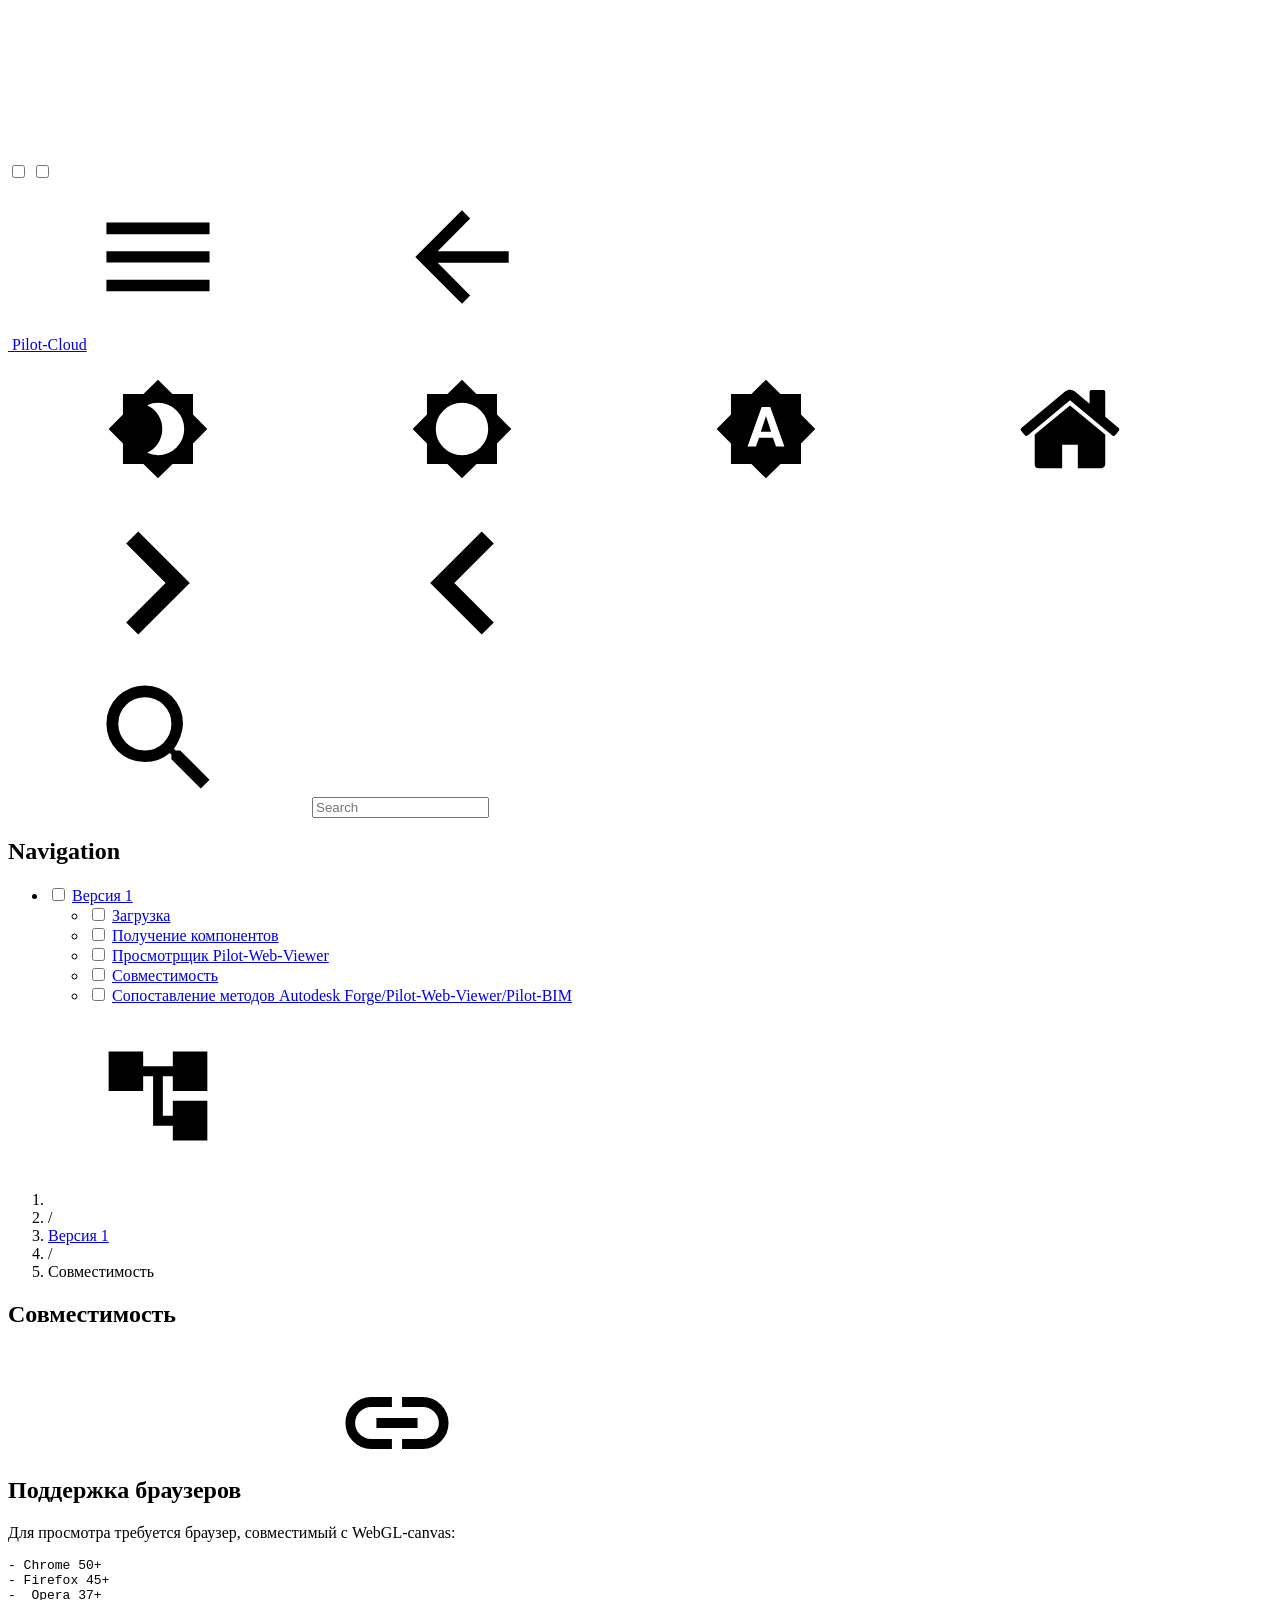
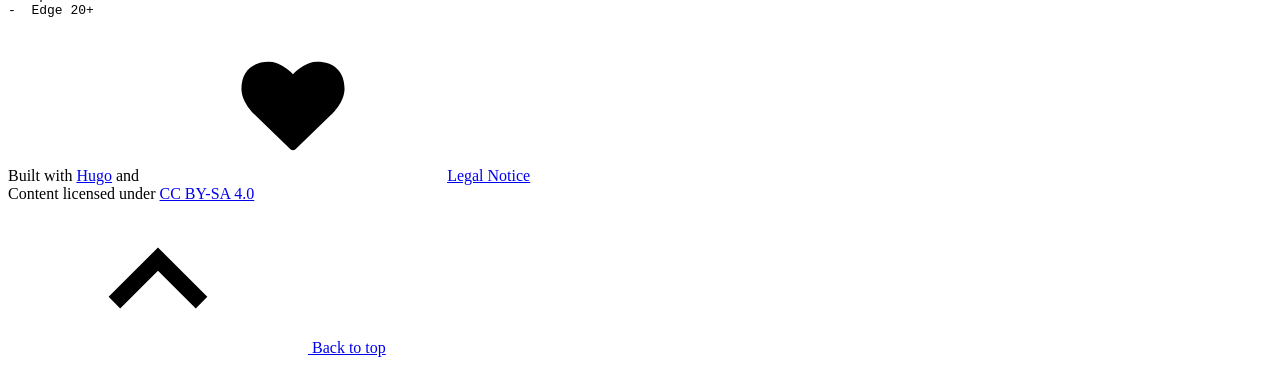
==== public/documentation/sovmestimost/index.html @ 272d7a5b "test" ====
<!DOCTYPE html>
<html
  lang="en"
  class="color-toggle-hidden"
  
>
  <head>
    <meta charset="UTF-8" />
<meta name="referrer" content="no-referrer" />
<meta name="viewport" content="width=device-width, initial-scale=1.0" />
<meta name="color-scheme" content="light dark" />
<meta name="generator" content="Hugo 0.101.0" />


  <meta name="description" content=" Поддержка браузеров Для просмотра требуется браузер, совместимый с WebGL-canvas:
- Chrome 50&#43;- Firefox 45&#43;- Opera 37&#43;- Edge 20&#43;" />

    <title>Совместимость | Pilot-Cloud</title>

    <link rel="icon" type="image/svg+xml" href="/favicon/favicon.svg" />
<link
  rel="icon"
  type="image/png"
  sizes="32x32"
  href="/favicon/favicon-32x32.png"
/>
<link
  rel="icon"
  type="image/png"
  sizes="16x16"
  href="/favicon/favicon-16x16.png"
/>

    

    
  <meta
    property="og:title"
    content="Совместимость"
  />
  <meta property="og:site_name" content="Pilot-Cloud" />
  <meta property="og:description" content=" Поддержка браузеров Для просмотра требуется браузер, совместимый с WebGL-canvas:
- Chrome 50&#43;- Firefox 45&#43;- Opera 37&#43;- Edge 20&#43;" />
<meta property="og:type" content="article" />
<meta property="og:url" content="https://pilotcloud.ascon.net/documentation/sovmestimost/" />

<meta property="article:section" content="Documentation" />
    <meta
      property="article:published_time"
      content="2022-08-04T12:44:03+03:00"
    />
    <meta
      property="article:modified_time"
      content="2022-08-04T12:44:03+03:00"
    />


  <meta name="twitter:card" content="summary" />
<meta name="twitter:title" content="Совместимость" />
  <meta name="twitter:description" content=" Поддержка браузеров Для просмотра требуется браузер, совместимый с WebGL-canvas:
- Chrome 50&#43;- Firefox 45&#43;- Opera 37&#43;- Edge 20&#43;" />


  <script type="application/ld+json">
  {
      "@context": "http://schema.org",
      "@type": "TechArticle",
      "articleSection": "Documentation",
      "name": "Совместимость",
      "url" : "https://pilotcloud.ascon.net/documentation/sovmestimost/",
      "headline": "Совместимость",
      "description": " Поддержка браузеров Для просмотра требуется браузер, совместимый с WebGL-canvas:\n- Chrome 50\u002b\r- Firefox 45\u002b\r- Opera 37\u002b\r- Edge 20\u002b",
      "wordCount" : "21",
      "license": "CC BY-SA 4.0",
      "inLanguage": "en",
      "isFamilyFriendly": "true",
      "mainEntityOfPage": {
          "@type": "WebPage",
          "@id": "https://pilotcloud.ascon.net/documentation/sovmestimost/"
      },
      "copyrightHolder" : "Pilot-Cloud",
      "copyrightYear" : "2022",
      "dateCreated": "2022-08-04T12:44:03.00Z",
      "datePublished": "2022-08-04T12:44:03.00Z",
      "dateModified": "2022-08-04T12:44:03.00Z",
      "publisher":{
          "@type":"Organization",
          "name": "Pilot-Cloud",
          "url": "https://pilotcloud.ascon.net",
          "logo": {
              "@type": "ImageObject",
              "url": "https://pilotcloud.ascon.net/brand.svg",
              "width":"32",
              "height":"32"
          }
      }
  }
  </script>


    <script src="/js/main-902b82d5.bundle.min.js"></script>

<link
  rel="preload"
  as="font"
  href="/fonts/Metropolis.woff2"
  type="font/woff2"
  crossorigin="anonymous"
/>
<link
  rel="preload"
  as="font"
  href="/fonts/LiberationSans.woff2"
  type="font/woff2"
  crossorigin="anonymous"
/>

<link
  rel="preload"
  href="/main-96593c38.min.css"
  as="style"
/>
<link
  rel="stylesheet"
  href="/main-96593c38.min.css"
  media="all"
/>

<link
  rel="preload"
  href="/mobile-c0e18b0e.min.css"
  as="style"
/>
<link
  rel="stylesheet"
  href="/mobile-c0e18b0e.min.css"
  media="screen and (max-width: 45rem)"
/>

<link
  rel="preload"
  href="/print-19966b38.min.css"
  as="style"
/>
<link
  rel="stylesheet"
  href="/print-19966b38.min.css"
  media="print"
/>

<link
  rel="preload"
  href="/custom.css"
  as="style"
/>
<link
  rel="stylesheet"
  href="/custom.css"
  media="all"
/>
  <link href="https://pilotcloud.ascon.net/documentation/sovmestimost/" rel="canonical" type="text/html" />

<!-- Made with Geekdoc theme https://github.com/thegeeklab/hugo-geekdoc -->

    

  </head>

  <body itemscope itemtype="https://schema.org/WebPage">
    
  <!-- geekdoc include: sprites/geekdoc.svg -->
  <svg class="svg-sprite" xmlns="http://www.w3.org/2000/svg" xmlns:xlink="http://www.w3.org/1999/xlink"><defs><svg viewBox="-7.27 -7.27 38.55 38.55" id="gdoc_arrow_back" xmlns="http://www.w3.org/2000/svg"><path d="M24 10.526v2.947H5.755l8.351 8.421-2.105 2.105-12-12 12-12 2.105 2.105-8.351 8.421H24z"/></svg><svg viewBox="-7.27 -7.27 38.55 38.55" id="gdoc_arrow_left_alt" xmlns="http://www.w3.org/2000/svg"><path d="M5.965 10.526V6.035L0 12l5.965 5.965v-4.491H24v-2.947H5.965z"/></svg><svg viewBox="-7.27 -7.27 38.55 38.55" id="gdoc_arrow_right_alt" xmlns="http://www.w3.org/2000/svg"><path d="M18.035 10.526V6.035L24 12l-5.965 5.965v-4.491H0v-2.947h18.035z"/></svg><svg viewBox="-7.27 -7.27 42.55 42.55" id="gdoc_bitbucket" xmlns="http://www.w3.org/2000/svg"><path d="M15.905 13.355c.189 1.444-1.564 2.578-2.784 1.839-1.375-.602-1.375-2.784-.034-3.403 1.151-.705 2.818.223 2.818 1.564zm1.907-.361c-.309-2.44-3.076-4.056-5.328-3.042-1.426.636-2.389 2.148-2.32 3.747.086 2.097 2.08 3.815 4.176 3.626s3.729-2.234 3.472-4.331zm4.108-9.315c-.756-.997-2.045-1.169-3.179-1.358-3.214-.516-6.513-.533-9.727.034-1.066.172-2.269.361-2.939 1.323 1.1 1.031 2.664 1.186 4.073 1.358 2.544.327 5.156.344 7.699.017 1.426-.172 3.008-.309 4.073-1.375zm.979 17.788c-.481 1.684-.206 3.953-1.994 4.932-3.076 1.701-6.806 1.89-10.191 1.289-1.787-.327-3.884-.894-4.864-2.578-.43-1.65-.705-3.334-.98-5.018l.103-.275.309-.155c5.121 3.386 12.288 3.386 17.427 0 .808.241.206 1.22.189 1.805zM26.01 4.951c-.584 3.764-1.255 7.51-1.908 11.257-.189 1.1-1.255 1.719-2.148 2.183-3.214 1.615-6.96 1.89-10.483 1.512-2.389-.258-4.829-.894-6.771-2.389-.911-.705-.911-1.908-1.083-2.922-.602-3.523-1.289-7.046-1.719-10.604.206-1.547 1.942-2.217 3.231-2.698C6.848.654 8.686.362 10.508.19c3.884-.378 7.854-.241 11.618.859 1.341.395 2.784.945 3.695 2.097.412.533.275 1.203.189 1.805z"/></svg><svg viewBox="-7.27 -7.27 38.55 38.55" id="gdoc_bookmark" xmlns="http://www.w3.org/2000/svg"><path d="M15.268 4.392q.868 0 1.532.638t.664 1.506v17.463l-7.659-3.268-7.608 3.268V6.536q0-.868.664-1.506t1.532-.638h10.876zm4.34 14.144V4.392q0-.868-.638-1.532t-1.506-.664H6.537q0-.868.664-1.532T8.733 0h10.876q.868 0 1.532.664t.664 1.532v17.412z"/></svg><svg viewBox="-7.27 -7.27 42.55 42.55" id="gdoc_brightness_auto" xmlns="http://www.w3.org/2000/svg"><path d="M16.846 18.938h2.382L15.22 7.785h-2.44L8.772 18.938h2.382l.871-2.44h3.95zm7.087-9.062L27.999 14l-4.066 4.124v5.809h-5.809L14 27.999l-4.124-4.066H4.067v-5.809L.001 14l4.066-4.124V4.067h5.809L14 .001l4.124 4.066h5.809v5.809zm-11.385 4.937L14 10.282l1.452 4.531h-2.904z"/></svg><svg viewBox="-7.27 -7.27 42.55 42.55" id="gdoc_brightness_dark" xmlns="http://www.w3.org/2000/svg"><path d="M14 21.435q3.079 0 5.257-2.178T21.435 14t-2.178-5.257T14 6.565q-1.51 0-3.079.697 1.917.871 3.108 2.701T15.22 14t-1.191 4.037-3.108 2.701q1.568.697 3.079.697zm9.933-11.559L27.999 14l-4.066 4.124v5.809h-5.809L14 27.999l-4.124-4.066H4.067v-5.809L.001 14l4.066-4.124V4.067h5.809L14 .001l4.124 4.066h5.809v5.809z"/></svg><svg viewBox="-7.27 -7.27 42.55 42.55" id="gdoc_brightness_light" xmlns="http://www.w3.org/2000/svg"><path d="M14 21.435q3.079 0 5.257-2.178T21.435 14t-2.178-5.257T14 6.565 8.743 8.743 6.565 14t2.178 5.257T14 21.435zm9.933-3.311v5.809h-5.809L14 27.999l-4.124-4.066H4.067v-5.809L.001 14l4.066-4.124V4.067h5.809L14 .001l4.124 4.066h5.809v5.809L27.999 14z"/></svg><svg viewBox="-7.27 -7.27 42.55 42.55" id="gdoc_check" xmlns="http://www.w3.org/2000/svg"><path d="M8.885 20.197L25.759 3.323l2.24 2.24L8.885 24.677 0 15.792l2.24-2.24z"/></svg><svg viewBox="-7.27 -7.27 42.55 42.55" id="gdoc_check_circle_outline" xmlns="http://www.w3.org/2000/svg"><path d="M14 25.239q4.601 0 7.92-3.319T25.239 14 21.92 6.08 14 2.761 6.08 6.08 2.761 14t3.319 7.92T14 25.239zM14 0q5.784 0 9.892 4.108T28 14t-4.108 9.892T14 28t-9.892-4.108T0 14t4.108-9.892T14 0zm6.441 7.822l1.972 1.972-11.239 11.239L4.207 14l1.972-1.972 4.995 4.995z"/></svg><svg viewBox="-7.27 -7.27 42.55 42.55" id="gdoc_cloud_off" xmlns="http://www.w3.org/2000/svg"><path d="M9.023 10.5H7q-1.914 0-3.281 1.395t-1.367 3.309 1.367 3.281T7 19.852h11.375zM3.5 4.976l1.477-1.477L24.5 23.022l-1.477 1.477-2.352-2.297H6.999q-2.898 0-4.949-2.051t-2.051-4.949q0-2.844 1.969-4.867t4.758-2.133zm19.086 5.578q2.242.164 3.828 1.832T28 16.351q0 3.008-2.461 4.758l-1.695-1.695q1.805-.984 1.805-3.063 0-1.422-1.039-2.461t-2.461-1.039h-1.75v-.602q0-2.68-1.859-4.539t-4.539-1.859q-1.531 0-2.953.711l-1.75-1.695Q11.431 3.5 14.001 3.5q2.953 0 5.496 2.078t3.09 4.977z"/></svg><svg viewBox="-7.27 -7.27 42.55 42.55" id="gdoc_code" xmlns="http://www.w3.org/2000/svg"><path d="M9.917 24.5a1.75 1.75 0 10-3.501.001 1.75 1.75 0 003.501-.001zm0-21a1.75 1.75 0 10-3.501.001A1.75 1.75 0 009.917 3.5zm11.666 2.333a1.75 1.75 0 10-3.501.001 1.75 1.75 0 003.501-.001zm1.75 0a3.502 3.502 0 01-1.75 3.026c-.055 6.581-4.721 8.039-7.82 9.023-2.898.911-3.846 1.349-3.846 3.117v.474a3.502 3.502 0 011.75 3.026c0 1.932-1.568 3.5-3.5 3.5s-3.5-1.568-3.5-3.5c0-1.294.711-2.424 1.75-3.026V6.526A3.502 3.502 0 014.667 3.5c0-1.932 1.568-3.5 3.5-3.5s3.5 1.568 3.5 3.5a3.502 3.502 0 01-1.75 3.026v9.06c.93-.456 1.914-.766 2.807-1.039 3.391-1.075 5.323-1.878 5.359-5.687a3.502 3.502 0 01-1.75-3.026c0-1.932 1.568-3.5 3.5-3.5s3.5 1.568 3.5 3.5z"/></svg><svg viewBox="-7.27 -7.27 42.55 42.55" id="gdoc_copy" xmlns="http://www.w3.org/2000/svg"><path d="M23.502 25.438V7.626H9.562v17.812h13.94zm0-20.315q1.013 0 1.787.745t.774 1.757v17.812q0 1.013-.774 1.787t-1.787.774H9.562q-1.013 0-1.787-.774t-.774-1.787V7.625q0-1.013.774-1.757t1.787-.745h13.94zM19.689 0v2.562H4.438v17.812H1.936V2.562q0-1.013.745-1.787T4.438.001h15.251z"/></svg><svg viewBox="-7.27 -7.27 42.55 42.55" id="gdoc_dangerous" xmlns="http://www.w3.org/2000/svg"><path d="M21.802 19.833L15.969 14l5.833-5.833-1.969-1.969L14 12.031 8.167 6.198 6.198 8.167 12.031 14l-5.833 5.833 1.969 1.969L14 15.969l5.833 5.833zM19.833 0L28 8.167v11.666L19.833 28H8.167L0 19.833V8.167L8.167 0h11.666z"/></svg><svg viewBox="-7.27 -7.27 46.55 46.55" id="gdoc_date" xmlns="http://www.w3.org/2000/svg"><path d="M27.192 28.844V11.192H4.808v17.652h22.384zm0-25.689q1.277 0 2.253.976t.976 2.253v22.459q0 1.277-.976 2.216t-2.253.939H4.808q-1.352 0-2.291-.901t-.939-2.253V6.385q0-1.277.939-2.253t2.291-.976h1.577V.001h3.23v3.155h12.769V.001h3.23v3.155h1.577zm-3.155 11.267v3.155h-3.23v-3.155h3.23zm-6.46 0v3.155h-3.155v-3.155h3.155zm-6.384 0v3.155h-3.23v-3.155h3.23z"/></svg><svg viewBox="-7.27 -7.27 46.55 46.55" id="gdoc_download" xmlns="http://www.w3.org/2000/svg"><path d="M2.866 28.209h26.269v3.79H2.866v-3.79zm26.268-16.925L16 24.418 2.866 11.284h7.493V.001h11.283v11.283h7.493z"/></svg><svg viewBox="-7.27 -7.27 46.55 46.55" id="gdoc_email" xmlns="http://www.w3.org/2000/svg"><path d="M28.845 9.615v-3.23L16 14.422 3.155 6.385v3.23L16 17.577zm0-6.46q1.277 0 2.216.977T32 6.385v19.23q0 1.277-.939 2.253t-2.216.977H3.155q-1.277 0-2.216-.977T0 25.615V6.385q0-1.277.939-2.253t2.216-.977h25.69z"/></svg><svg viewBox="-7.27 -7.27 42.55 42.55" id="gdoc_error_outline" xmlns="http://www.w3.org/2000/svg"><path d="M14 25.239q4.601 0 7.92-3.319T25.239 14 21.92 6.08 14 2.761 6.08 6.08 2.761 14t3.319 7.92T14 25.239zM14 0q5.784 0 9.892 4.108T28 14t-4.108 9.892T14 28t-9.892-4.108T0 14t4.108-9.892T14 0zm-1.38 6.967h2.761v8.413H12.62V6.967zm0 11.239h2.761v2.826H12.62v-2.826z"/></svg><svg viewBox="-7.27 -7.27 42.55 42.55" id="gdoc_fire" xmlns="http://www.w3.org/2000/svg"><path d="M17.689 21.998q-.32.32-.8.576t-.864.384q-1.152.384-2.272.032t-1.888-.992q-.128-.128-.096-.256t.16-.192q1.216-.384 1.92-1.216t.96-1.792q.192-.896-.064-1.728t-.384-1.728q-.128-.704-.096-1.376t.288-1.312q0-.128.128-.128t.192.064q.384.832.992 1.472t1.28 1.216 1.216 1.248.672 1.568q.064.384.064.704.064.96-.32 1.92t-1.088 1.536zm3.84-10.944q-.768-.704-1.6-1.28t-1.6-1.344q-1.536-1.536-2.016-3.584t.16-4.16q.128-.32-.096-.544t-.544-.096q-.768.32-1.44.768t-1.312.896q-1.984 1.664-3.136 3.936T8.633 10.51t.8 5.088q0 .128.032.256t.032.256q0 .576-.512.832t-1.024-.192q-.128-.192-.192-.32-1.024-1.28-1.376-2.912t-.096-3.232q.064-.384-.288-.576t-.608.128q-1.28 1.664-1.856 3.68t-.448 4.064q0 .576.096 1.184t.288 1.184q.448 1.536 1.216 2.816 1.216 2.048 3.264 3.424t4.416 1.696q2.496.32 5.024-.256t4.448-2.304q1.408-1.344 2.208-3.104t.864-3.68-.704-3.712q-.064-.128-.096-.224t-.096-.224q-.576-1.088-1.28-1.984-.256-.384-.544-.704t-.672-.64z"/></svg><svg viewBox="-7.27 -7.27 42.55 42.55" id="gdoc_git" xmlns="http://www.w3.org/2000/svg"><path d="M27.472 12.753L15.247.529a1.803 1.803 0 00-2.55 0l-2.84 2.84 2.137 2.137a2.625 2.625 0 013.501 3.501l3.499 3.499a2.625 2.625 0 11-1.237 1.237l-3.499-3.499c-.083.04-.169.075-.257.106v7.3a2.626 2.626 0 11-1.75 0v-7.3a2.626 2.626 0 01-1.494-3.607L8.62 4.606l-8.09 8.09a1.805 1.805 0 000 2.551l12.225 12.224a1.803 1.803 0 002.55 0l12.168-12.168a1.805 1.805 0 000-2.551z"/></svg><svg viewBox="-7.27 -7.27 46.55 46.55" id="gdoc_gitea" xmlns="http://www.w3.org/2000/svg"><path d="M5.581 7.229c-2.46-.005-5.755 1.559-5.573 5.48.284 6.125 6.56 6.693 9.068 6.743.275 1.149 3.227 5.112 5.412 5.32h9.573c5.741-.381 10.04-17.363 6.853-17.427-5.271.248-8.395.373-11.073.395v5.3l-.835-.369-.005-4.928c-3.075-.001-5.781-.144-10.919-.397-.643-.004-1.539-.113-2.501-.116zm.348 2.166h.293c.349 3.14.917 4.976 2.067 7.781-2.933-.347-5.429-1.199-5.888-4.38-.237-1.647.563-3.365 3.528-3.401zm11.409 3.087c.2.003.404.04.596.128l.999.431-.716 1.305h-.007a.996.996 0 00-.321.053l.006-.002c-.349.114-.593.406-.593.749 0 .097.019.189.055.275l-.002-.006a.767.767 0 00.151.233l-.001-.001-1.235 2.248a.99.99 0 00-.302.052l.006-.002c-.349.114-.593.406-.593.749 0 .097.019.189.055.275l-.002-.006c.128.31.457.527.843.527a.987.987 0 00.31-.049l-.006.002c.348-.114.592-.406.592-.749 0-.097-.02-.19-.056-.277l.002.006a.784.784 0 00-.211-.293l1.203-2.189a.999.999 0 00.397-.041l-.006.002a.942.942 0 00.285-.15l-.001.001c.464.195.844.353 1.117.488.411.203.556.337.6.487.044.147-.004.429-.236.925-.173.369-.46.893-.799 1.511h-.02a.991.991 0 00-.321.053l.006-.002c-.349.114-.593.406-.593.749 0 .097.019.189.055.275l-.002-.006c.128.31.457.527.843.527a.987.987 0 00.31-.049l-.006.002c.348-.114.592-.406.592-.749a.703.703 0 00-.055-.275l.002.006a.802.802 0 00-.183-.27l.001.001c.335-.611.623-1.136.808-1.531.251-.536.381-.935.267-1.32s-.467-.636-.933-.867c-.307-.151-.689-.311-1.147-.503a.723.723 0 00-.052-.324l.002.006a.792.792 0 00-.194-.279l.704-1.284 3.899 1.684c.704.305.995 1.053.653 1.68l-2.68 4.907c-.343.625-1.184.884-1.888.58l-5.516-2.384c-.704-.304-.996-1.053-.653-1.68l2.68-4.905c.235-.431.707-.687 1.207-.707z"/></svg><svg viewBox="-7.27 -7.27 46.55 46.55" id="gdoc_github" xmlns="http://www.w3.org/2000/svg"><path d="M16 .394c8.833 0 15.999 7.166 15.999 15.999 0 7.062-4.583 13.062-10.937 15.187-.813.146-1.104-.354-1.104-.771 0-.521.021-2.25.021-4.396 0-1.5-.5-2.458-1.083-2.958 3.562-.396 7.312-1.75 7.312-7.896 0-1.75-.625-3.167-1.646-4.291.167-.417.708-2.042-.167-4.25-1.333-.417-4.396 1.646-4.396 1.646a15.032 15.032 0 00-8 0S8.937 6.602 7.603 7.018c-.875 2.208-.333 3.833-.167 4.25-1.021 1.125-1.646 2.542-1.646 4.291 0 6.125 3.729 7.5 7.291 7.896-.458.417-.875 1.125-1.021 2.146-.917.417-3.25 1.125-4.646-1.333-.875-1.521-2.458-1.646-2.458-1.646-1.562-.021-.104.979-.104.979 1.042.479 1.771 2.333 1.771 2.333.938 2.854 5.396 1.896 5.396 1.896 0 1.333.021 2.583.021 2.979 0 .417-.292.917-1.104.771C4.582 29.455-.001 23.455-.001 16.393-.001 7.56 7.165.394 15.998.394zM6.063 23.372c.042-.083-.021-.187-.146-.25-.125-.042-.229-.021-.271.042-.042.083.021.187.146.25.104.062.229.042.271-.042zm.646.709c.083-.062.062-.208-.042-.333-.104-.104-.25-.146-.333-.062-.083.062-.062.208.042.333.104.104.25.146.333.062zm.625.937c.104-.083.104-.25 0-.396-.083-.146-.25-.208-.354-.125-.104.062-.104.229 0 .375s.271.208.354.146zm.875.875c.083-.083.042-.271-.083-.396-.146-.146-.333-.167-.417-.062-.104.083-.062.271.083.396.146.146.333.167.417.062zm1.187.521c.042-.125-.083-.271-.271-.333-.167-.042-.354.021-.396.146s.083.271.271.312c.167.062.354 0 .396-.125zm1.313.104c0-.146-.167-.25-.354-.229-.187 0-.333.104-.333.229 0 .146.146.25.354.229.187 0 .333-.104.333-.229zm1.208-.208c-.021-.125-.187-.208-.375-.187-.187.042-.312.167-.292.312.021.125.187.208.375.167s.312-.167.292-.292z"/></svg><svg viewBox="-7.27 -7.27 42.55 42.55" id="gdoc_gitlab" xmlns="http://www.w3.org/2000/svg"><path d="M1.629 11.034L14 26.888.442 17.048a1.09 1.09 0 01-.39-1.203l1.578-4.811zm7.217 0h10.309l-5.154 15.854zM5.753 1.475l3.093 9.559H1.63l3.093-9.559a.548.548 0 011.031 0zm20.618 9.559l1.578 4.811c.141.437-.016.922-.39 1.203l-13.558 9.84 12.371-15.854zm0 0h-7.216l3.093-9.559a.548.548 0 011.031 0z"/></svg><svg viewBox="-7.27 -7.27 46.55 46.55" id="gdoc_heart" xmlns="http://www.w3.org/2000/svg"><path d="M16 29.714a1.11 1.11 0 01-.786-.321L4.072 18.643c-.143-.125-4.071-3.714-4.071-8 0-5.232 3.196-8.357 8.535-8.357 3.125 0 6.053 2.464 7.464 3.857 1.411-1.393 4.339-3.857 7.464-3.857 5.339 0 8.535 3.125 8.535 8.357 0 4.286-3.928 7.875-4.089 8.035L16.785 29.392c-.214.214-.5.321-.786.321z"/></svg><svg viewBox="-7.27 -7.27 42.55 42.55" id="gdoc_home" xmlns="http://www.w3.org/2000/svg"><path d="M24.003 15.695v8.336c0 .608-.504 1.111-1.111 1.111h-6.669v-6.669h-4.446v6.669H5.108a1.119 1.119 0 01-1.111-1.111v-8.336c0-.035.017-.069.017-.104L14 7.359l9.986 8.232a.224.224 0 01.017.104zm3.873-1.198l-1.077 1.285a.578.578 0 01-.365.191h-.052a.547.547 0 01-.365-.122L14 5.831 1.983 15.851a.594.594 0 01-.417.122.578.578 0 01-.365-.191L.124 14.497a.57.57 0 01.069-.781L12.679 3.314c.729-.608 1.91-.608 2.64 0l4.237 3.543V3.471c0-.313.243-.556.556-.556h3.334c.313 0 .556.243.556.556v7.085l3.803 3.161c.226.191.26.556.069.781z"/></svg><svg viewBox="-7.27 -7.27 42.55 42.55" id="gdoc_info_outline" xmlns="http://www.w3.org/2000/svg"><path d="M12.62 9.793V6.967h2.761v2.826H12.62zM14 25.239q4.601 0 7.92-3.319T25.239 14 21.92 6.08 14 2.761 6.08 6.08 2.761 14t3.319 7.92T14 25.239zM14 0q5.784 0 9.892 4.108T28 14t-4.108 9.892T14 28t-9.892-4.108T0 14t4.108-9.892T14 0zm-1.38 21.033V12.62h2.761v8.413H12.62z"/></svg><svg viewBox="-7.27 -7.27 42.55 42.55" id="gdoc_keyboard_arrow_down" xmlns="http://www.w3.org/2000/svg"><path d="M3.281 5.36L14 16.079 24.719 5.36 28 8.641l-14 14-14-14z"/></svg><svg viewBox="-7.27 -7.27 46.55 46.55" id="gdoc_keyboard_arrow_left" xmlns="http://www.w3.org/2000/svg"><path d="M25.875 28.25L22.125 32 6.126 16.001 22.125.002l3.75 3.75-12.25 12.25z"/></svg><svg viewBox="-7.27 -7.27 46.55 46.55" id="gdoc_keyboard_arrow_right" xmlns="http://www.w3.org/2000/svg"><path d="M6.125 28.25L18.375 16 6.125 3.75 9.875 0l15.999 15.999L9.875 31.998z"/></svg><svg viewBox="-7.27 -7.27 42.55 42.55" id="gdoc_keyboard_arrow_up" xmlns="http://www.w3.org/2000/svg"><path d="M24.719 22.64L14 11.921 3.281 22.64 0 19.359l14-14 14 14z"/></svg><svg viewBox="-7.27 -7.27 42.55 42.55" id="gdoc_language" xmlns="http://www.w3.org/2000/svg"><path d="M20.112 16.826h4.732q.394-1.84.394-2.826t-.394-2.826h-4.732q.197 1.38.197 2.826t-.197 2.826zm-2.497 7.756q1.643-.526 3.418-2.005t2.695-2.991h-4.141q-.657 2.629-1.972 4.995zm-.329-7.756q.197-1.38.197-2.826t-.197-2.826h-6.573q-.197 1.38-.197 2.826t.197 2.826h6.573zM14 25.173q1.84-2.695 2.695-5.587h-5.39q.854 2.892 2.695 5.587zM8.413 8.413q.789-2.826 1.972-4.995-1.643.526-3.451 2.005T4.272 8.414h4.141zM4.272 19.587q.854 1.512 2.662 2.991t3.451 2.005q-1.315-2.366-1.972-4.995H4.272zm-1.117-2.761h4.732Q7.69 15.446 7.69 14t.197-2.826H3.155q-.394 1.84-.394 2.826t.394 2.826zM14 2.826q-1.84 2.695-2.695 5.587h5.39Q15.841 5.521 14 2.826zm9.727 5.587q-.92-1.512-2.695-2.991t-3.418-2.005q1.183 2.169 1.972 4.995h4.141zM14 0q5.784 0 9.892 4.108T28 14t-4.108 9.892T14 28t-9.892-4.108T0 14t4.108-9.892T14 0z"/></svg><svg viewBox="-7.27 -7.27 46.55 46.55" id="gdoc_link" xmlns="http://www.w3.org/2000/svg"><path d="M24.037 7.963q3.305 0 5.634 2.366T32 16t-2.329 5.671-5.634 2.366h-6.46v-3.08h6.46q2.028 0 3.493-1.465t1.465-3.493-1.465-3.493-3.493-1.465h-6.46v-3.08h6.46zM9.615 17.578v-3.155h12.77v3.155H9.615zM3.005 16q0 2.028 1.465 3.493t3.493 1.465h6.46v3.08h-6.46q-3.305 0-5.634-2.366T0 16.001t2.329-5.671 5.634-2.366h6.46v3.08h-6.46q-2.028 0-3.493 1.465t-1.465 3.493z"/></svg><svg viewBox="-7.27 -7.27 46.55 46.55" id="gdoc_mastodon" xmlns="http://www.w3.org/2000/svg"><path d="M30.924 10.506c0-6.941-4.548-8.976-4.548-8.976C24.083.477 20.144.034 16.054.001h-.101C11.862.034 7.926.477 5.633 1.53c0 0-4.548 2.035-4.548 8.976 0 1.589-.031 3.491.02 5.505.165 6.79 1.245 13.479 7.522 15.14 2.893.765 5.379.927 7.38.816 3.629-.2 5.667-1.296 5.667-1.296l-.12-2.633s-2.593.817-5.505.719c-2.887-.099-5.932-.311-6.399-3.855a7.069 7.069 0 01-.064-.967v-.028.001s2.833.693 6.423.857c2.195.1 4.253-.129 6.344-.377 4.009-.479 7.5-2.949 7.939-5.207.689-3.553.633-8.676.633-8.676zm-5.366 8.945h-3.329v-8.159c0-1.72-.724-2.592-2.171-2.592-1.6 0-2.403 1.035-2.403 3.083v4.465h-3.311v-4.467c0-2.048-.803-3.083-2.403-3.083-1.447 0-2.171.873-2.171 2.592v8.159H6.441v-8.404c0-1.719.437-3.084 1.316-4.093.907-1.011 2.092-1.528 3.565-1.528 1.704 0 2.995.655 3.848 1.965l.828 1.391.829-1.391c.853-1.311 2.144-1.965 3.848-1.965 1.472 0 2.659.517 3.565 1.528.877 1.009 1.315 2.375 1.315 4.093z"/></svg><svg viewBox="-7.27 -7.27 46.55 46.55" id="gdoc_matrix" xmlns="http://www.w3.org/2000/svg"><path d="M.843.734v30.532H3.04v.733H0V0h3.04v.733zm9.391 9.68v1.543h.044a4.417 4.417 0 011.489-1.365c.577-.327 1.248-.487 2-.487.72 0 1.377.143 1.975.419.597.277 1.047.776 1.36 1.477.339-.499.8-.941 1.379-1.323.579-.383 1.267-.573 2.061-.573.604 0 1.163.075 1.68.223a3.34 3.34 0 011.324.707c.368.327.652.745.861 1.268.203.523.307 1.151.307 1.889v7.637h-3.132v-6.468c0-.381-.013-.745-.043-1.083a2.315 2.315 0 00-.246-.893l.006.013a1.484 1.484 0 00-.577-.593l-.007-.004c-.259-.147-.609-.221-1.047-.221-.443 0-.8.085-1.071.252-.267.166-.483.39-.635.656l-.005.009a2.558 2.558 0 00-.307.915l-.002.013a7.156 7.156 0 00-.08 1.044v6.359h-3.133v-6.4c0-.339-.005-.671-.024-1.003a2.772 2.772 0 00-.197-.936l.007.019a1.41 1.41 0 00-.548-.667l-.006-.003c-.259-.167-.635-.253-1.139-.253-.148 0-.345.032-.585.099-.24.068-.48.191-.707.376-.228.184-.425.449-.585.793-.16.345-.24.8-.24 1.36v6.621H7.279v-11.42zm20.923 20.852V.734H28.96V.001H32V32h-3.04v-.733z"/></svg><svg viewBox="-7.27 -7.27 46.55 46.55" id="gdoc_menu" xmlns="http://www.w3.org/2000/svg"><path d="M.001 5.334h31.998v3.583H.001V5.334zm0 12.416v-3.5h31.998v3.5H.001zm0 8.916v-3.583h31.998v3.583H.001z"/></svg><svg viewBox="-7.27 -7.27 42.55 42.55" id="gdoc_notification" xmlns="http://www.w3.org/2000/svg"><path d="M22.615 19.384l2.894 2.894v1.413H2.49v-1.413l2.894-2.894V12.25q0-3.365 1.716-5.856t4.745-3.231v-1.01q0-.875.606-1.514T13.999 0t1.548.639.606 1.514v1.01q3.029.74 4.745 3.231t1.716 5.856v7.134zM14 27.999q-1.211 0-2.053-.808t-.841-2.019h5.788q0 1.144-.875 1.986T14 27.999z"/></svg><svg viewBox="-7.27 -7.27 42.55 42.55" id="gdoc_path" xmlns="http://www.w3.org/2000/svg"><path d="M28 12.62h-9.793V8.414h-2.826v11.173h2.826v-4.206H28V26.62h-9.793v-4.206H12.62v-14H9.794v4.206H.001V1.381h9.793v4.206h8.413V1.381H28V12.62z"/></svg><svg viewBox="-7.27 -7.27 46.55 46.55" id="gdoc_person" xmlns="http://www.w3.org/2000/svg"><path d="M16 20.023q5.052 0 10.526 2.199t5.473 5.754v4.023H0v-4.023q0-3.555 5.473-5.754t10.526-2.199zM16 16q-3.275 0-5.614-2.339T8.047 8.047t2.339-5.661T16 0t5.614 2.386 2.339 5.661-2.339 5.614T16 16z"/></svg><svg viewBox="-7.27 -7.27 46.55 46.55" id="gdoc_search" xmlns="http://www.w3.org/2000/svg"><path d="M11.925 20.161q3.432 0 5.834-2.402t2.402-5.834-2.402-5.834-5.834-2.402-5.834 2.402-2.402 5.834 2.402 5.834 5.834 2.402zm10.981 0L32 29.255 29.255 32l-9.094-9.094v-1.458l-.515-.515q-3.26 2.831-7.721 2.831-4.976 0-8.45-3.432T.001 11.925t3.474-8.45 8.45-3.474 8.407 3.474 3.432 8.45q0 1.802-.858 4.075t-1.973 3.646l.515.515h1.458z"/></svg><svg viewBox="-7.27 -7.27 42.55 42.55" id="gdoc_shield" xmlns="http://www.w3.org/2000/svg"><path d="M22.167 15.166V3.5h-8.166v20.726c.93-.492 2.424-1.349 3.883-2.497 1.95-1.531 4.284-3.919 4.284-6.562zm3.499-13.999v14c0 7.674-10.737 12.523-11.192 12.724-.146.073-.31.109-.474.109s-.328-.036-.474-.109c-.456-.201-11.192-5.049-11.192-12.724v-14C2.334.529 2.863 0 3.501 0H24.5c.638 0 1.167.529 1.167 1.167z"/></svg><svg viewBox="-7.27 -7.27 42.55 42.55" id="gdoc_star" xmlns="http://www.w3.org/2000/svg"><path d="M14 22.052L5.324 27.31l2.3-9.859L0 10.813l10.056-.854L14 .692l3.944 9.267L28 10.813l-7.624 6.638 2.3 9.859z"/></svg><svg viewBox="-7.27 -7.27 42.55 42.55" id="gdoc_tag" xmlns="http://www.w3.org/2000/svg"><path d="M17.52 17.52v-7.041h-7.041v7.041h7.041zM28 10.479h-7.041v7.041H28v3.439h-7.041V28H17.52v-7.041h-7.041V28H7.04v-7.041H-.001V17.52H7.04v-7.041H-.001V7.04H7.04V-.001h3.439V7.04h7.041V-.001h3.439V7.04H28v3.439z"/></svg><svg viewBox="-7.27 -7.27 46.55 46.55" id="gdoc_timer" xmlns="http://www.w3.org/2000/svg"><path d="M16 29q4.428 0 7.536-3.143t3.107-7.571-3.107-7.536T16 7.643 8.464 10.75t-3.107 7.536 3.107 7.571T16 29zM26.714 9.786q1.214 1.571 2.107 4.036t.893 4.464q0 5.643-4 9.678T16 32t-9.714-4.036-4-9.678 4-9.678T16 4.572q1.929 0 4.464.929t4.107 2.143l2.143-2.214q1.143.929 2.143 2.143zM14.5 19.857v-9.143h3v9.143h-3zM20.571.001v3.071h-9.143V.001h9.143z"/></svg><svg viewBox="-7.27 -7.27 46.55 46.55" id="gdoc_xmpp" xmlns="http://www.w3.org/2000/svg"><path d="M31.995 4.237c-.449.175-1.12.433-1.936.745-1.544.591-2.328.891-2.924 1.093-.613.208-1.287.409-2.635.813-.911.272-1.672.495-2.212.651-.031.875 0 2.177-.292 3.635a21.837 21.837 0 01-2.016 5.765c-1.496 2.944-3.236 4.817-3.88 5.476-.056-.059-.112-.117-.168-.179-.707-.763-2.403-2.703-3.815-5.683-1.053-2.223-1.484-4.044-1.605-4.584-.356-1.589-.427-2.955-.427-4.117 0-.075-.036-.129-.101-.149-.721-.223-1.765-.519-2.887-.853-1.271-.379-2.193-.744-3.408-1.2-.493-.185-1.409-.547-2.217-.859C.723 4.499.113 4.236.041 4.236c-.005 0-.015 0-.023.012a.131.131 0 00-.019.076c.009.593.08 1.361.256 2.365.615 3.503 2.688 7.061 4.36 9.244 0 0 3.717 5.035 9.128 8.144l.303.176c-.009.008-.02.015-.028.021-1.717 1.316-3.201 1.977-3.579 2.14a15.71 15.71 0 01-2.219.772v.407a25.31 25.31 0 002.72-.487 26.72 26.72 0 005.075-1.792c.136.067.276.136.42.204 1.527.725 3.571 1.627 6.073 2.048.613.103 1.136.165 1.507.195a.109.109 0 00.115-.091.55.55 0 00.004-.217.107.107 0 00-.063-.073c-.505-.209-1.201-.4-1.983-.719-.935-.381-2.241-1.067-3.648-2.128a13.528 13.528 0 01-.367-.287c4.64-2.656 7.989-6.588 7.989-6.588 1.735-2.036 4.441-5.623 5.431-9.795.349-1.473.539-2.741.5-3.628z"/></svg></defs></svg>




    <div
      class="wrapper dark-mode-dim"
    >
      <input type="checkbox" class="hidden" id="menu-control" />
      <input type="checkbox" class="hidden" id="menu-header-control" />
      
      <header class="gdoc-header">
  <div class="container flex align-center justify-between">
    
      <label for="menu-control" class="gdoc-nav__control" tabindex="0">
        <svg class="gdoc-icon gdoc_menu">
          <title>Open Navigation</title>
          <use xlink:href="#gdoc_menu"></use>
        </svg>
        <svg class="gdoc-icon gdoc_arrow_back">
          <title>Close Navigation</title>
          <use xlink:href="#gdoc_arrow_back"></use>
        </svg>
      </label>
    
    <div>
      <a class="gdoc-brand gdoc-header__link" href="https://pilotcloud.ascon.net">
        <span class="flex align-center">
          <img
            class="gdoc-brand__img"
            src="/logo-redsm.png"
            alt=""
          />
          <span class="gdoc-brand__title">Pilot-Cloud</span>
        </span>
      </a>
    </div>
    <div class="gdoc-menu-header">
      <span class="gdoc-menu-header__items">
        


        <span id="gdoc-color-theme">
          <svg class="gdoc-icon gdoc_brightness_dark">
            <title>Toggle Dark/Light/Auto mode</title>
            <use xlink:href="#gdoc_brightness_dark"></use>
          </svg>
          <svg class="gdoc-icon gdoc_brightness_light">
            <title>Toggle Dark/Light/Auto mode</title>
            <use xlink:href="#gdoc_brightness_light"></use>
          </svg>
          <svg class="gdoc-icon gdoc_brightness_auto">
            <title>Toggle Dark/Light/Auto mode</title>
            <use xlink:href="#gdoc_brightness_auto"></use>
          </svg>
        </span>

        <span class="gdoc-menu-header__home">
          <a href="https://pilotcloud.ascon.net" class="gdoc-header__link">
            <svg class="gdoc-icon gdoc_home">
              <title>Back to homepage</title>
              <use xlink:href="#gdoc_home"></use>
            </svg>
          </a>
        </span>

        



        <span class="gdoc-menu-header__control">
          <label for="menu-header-control">
            <svg class="gdoc-icon gdoc_keyboard_arrow_right">
              <use xlink:href="#gdoc_keyboard_arrow_right"></use>
              <title>Close Menu Bar</title>
            </svg>
          </label>
        </span>
      </span>
      <label for="menu-header-control" class="gdoc-menu-header__control">
        <svg class="gdoc-icon gdoc_keyboard_arrow_left">
          <use xlink:href="#gdoc_keyboard_arrow_left"></use>
          <title>Open Menu Bar</title>
        </svg>
      </label>
    </div>
  </div>
</header>



      <main class="container flex flex-even">
        
          <aside class="gdoc-nav">
            <nav>
  
  <div class="gdoc-search flex align-center">
    <svg class="gdoc-icon gdoc_search"><use xlink:href="#gdoc_search"></use></svg>
    <input
      type="text"
      id="gdoc-search-input"
      class="gdoc-search__input"
      placeholder="Search"
      aria-label="Search"
      maxlength="64"
      data-site-base-url="https://pilotcloud.ascon.net"
      data-site-lang="en"
    />
    <div class="gdoc-search__spinner spinner hidden"></div>
    <ul id="gdoc-search-results" class="gdoc-search__list"></ul>
  </div>




  <section class="gdoc-nav--main">
    <h2>Navigation</h2>
    
      

  


  <ul class="gdoc-nav__list">
    
    
      

      
        
      

      
        
          
          
          
          
          
          


          <li>
            <input
              type="checkbox"
              
                class="hidden"
              
            />
            <label
              
            >
              
                <span class="flex">
                  <a
                    href="/documentation/"
                    class="gdoc-nav__entry"
                  >
                    Версия 1
                  </a>
                </span>
              
              
            </label>

            
              
  


  <ul class="gdoc-nav__list">
    
    
      

      
        
      

      
        
          
          
          
          
          
          


          <li>
            <input
              type="checkbox"
              
                class="hidden"
              
            />
            <label
              
            >
              
                <span class="flex">
                  <a
                    href="/documentation/zagruzka/"
                    class="gdoc-nav__entry"
                  >
                    Загрузка
                  </a>
                </span>
              
              
            </label>

            
          </li>
        
      
        
          
          
          
          
          
          


          <li>
            <input
              type="checkbox"
              
                class="hidden"
              
            />
            <label
              
            >
              
                <span class="flex">
                  <a
                    href="/documentation/poluchenie-componentov/"
                    class="gdoc-nav__entry"
                  >
                    Получение компонентов
                  </a>
                </span>
              
              
            </label>

            
          </li>
        
      
        
          
          
          
          
          
          


          <li>
            <input
              type="checkbox"
              
                class="hidden"
              
            />
            <label
              
            >
              
                <span class="flex">
                  <a
                    href="/documentation/viewer/"
                    class="gdoc-nav__entry"
                  >
                    Просмотрщик Pilot-Web-Viewer
                  </a>
                </span>
              
              
            </label>

            
          </li>
        
      
        
          
          
          
          
          
          


          <li>
            <input
              type="checkbox"
              
                class="hidden"
              
            />
            <label
              
            >
              
                <span class="flex">
                  <a
                    href="/documentation/sovmestimost/"
                    class="gdoc-nav__entry is-active"
                  >
                    Совместимость
                  </a>
                </span>
              
              
            </label>

            
          </li>
        
      
        
          
          
          
          
          
          


          <li>
            <input
              type="checkbox"
              
                class="hidden"
              
            />
            <label
              
            >
              
                <span class="flex">
                  <a
                    href="/documentation/sopostavlenie/"
                    class="gdoc-nav__entry"
                  >
                    Сопоставление методов Autodesk Forge/Pilot-Web-Viewer/Pilot-BIM
                  </a>
                </span>
              
              
            </label>

            
          </li>
        
      
    
  </ul>

            
          </li>
        
      
    
  </ul>






    
  </section>

  


  <section class="gdoc-nav--more">
    
  </section>
</nav>

          </aside>
        


        <div class="gdoc-page">
          
  


  






<div
  class="gdoc-page__header flex flex-wrap
  
    justify-between
  
  hidden-mobile
  "
  itemprop="breadcrumb"
>
  
    <div>
      <svg class="gdoc-icon gdoc_path hidden-mobile"><use xlink:href="#gdoc_path"></use></svg>
      <ol class="breadcrumb" itemscope itemtype="https://schema.org/BreadcrumbList">
        
        
        
        
  
  
    
    
    
    
  
  
    
    
    
    
  
  
    <li itemprop='itemListElement' itemscope itemtype='https://schema.org/ListItem'><a itemscope itemtype='https://schema.org/WebPage' itemprop='item' itemid='/' href='/'><span itemprop='name'></span></a><meta itemprop='position' content='1' /></li><li> / </li><li itemprop='itemListElement' itemscope itemtype='https://schema.org/ListItem'><a itemscope itemtype='https://schema.org/WebPage' itemprop='item' itemid='/documentation/' href='/documentation/'><span itemprop='name'>Версия 1</span></a><meta itemprop='position' content='2' /></li><li> / </li><li itemprop='itemListElement' itemscope itemtype='https://schema.org/ListItem'><span itemprop='name'>Совместимость</span><meta itemprop='position' content='3' /></li>
  

  

  

      </ol>
    </div>
  
  
</div>



  <article
    class="gdoc-markdown gdoc-markdown__align--left"
  >
    <h1>Совместимость</h1>
    <div class="gdoc-page__anchorwrap">
    <h2 id="поддержка-браузеров">
        Поддержка браузеров
        <a data-clipboard-text="https://pilotcloud.ascon.net/documentation/sovmestimost/#поддержка-браузеров" class="gdoc-page__anchor clip flex align-center" title="Anchor to: Поддержка браузеров" aria-label="Anchor to: Поддержка браузеров" href="#%d0%bf%d0%be%d0%b4%d0%b4%d0%b5%d1%80%d0%b6%d0%ba%d0%b0-%d0%b1%d1%80%d0%b0%d1%83%d0%b7%d0%b5%d1%80%d0%be%d0%b2">
            <svg class="gdoc-icon gdoc_link"><use xlink:href="#gdoc_link"></use></svg>
        </a>
    </h2>
</div>
<p>Для просмотра требуется браузер, совместимый с WebGL-canvas:</p>
<pre><code>- Chrome 50+
- Firefox 45+
-  Opera 37+
-  Edge 20+
</code></pre>

  </article>



          <div class="gdoc-page__footer flex flex-wrap justify-between">
            








  
  

  







          </div>
        </div>
      </main>

      <footer class="gdoc-footer">
  <nav class="container flex">
    <div>
      <section class="flex flex-wrap align-center">
        <span class="gdoc-footer__item gdoc-footer__item--row">
          Built with <a href="https://gohugo.io/" class="gdoc-footer__link">Hugo</a> and <svg class="gdoc-icon gdoc_heart"><use xlink:href="#gdoc_heart"></use></svg>

        </span>
        
          <span class="gdoc-footer__item gdoc-footer__item--row">
            <a href="https://pilot.ascon.ru/license-pilotems.pdf" class="gdoc-footer__link">
              Legal Notice
            </a>
          </span>
        
        
      </section>
      
        <section class="flex flex-wrap align-center">
          <span class="gdoc-footer__item">
            Content licensed under

            <a href="https://creativecommons.org/licenses/by-sa/4.0/" class="gdoc-footer__link no-wrap">CC BY-SA 4.0</a>
          </span>
        </section>
      
    </div>
    
      <div class="flex flex-25 justify-end">
        <span class="gdoc-footer__item text-right">
          <a class="gdoc-footer__link fake-link" href="#" aria-label="Back to top">
            <svg class="gdoc-icon gdoc_keyboard_arrow_up">
              <use xlink:href="#gdoc_keyboard_arrow_up"></use>
            </svg>
            <span class="hidden-mobile">Back to top</span>
          </a>
        </span>
      </div>
    
  </nav>
</footer>

    </div>

    
  <script defer src="/js/search-1c4cfb2d.bundle.min.js"></script>

  </body>
</html>
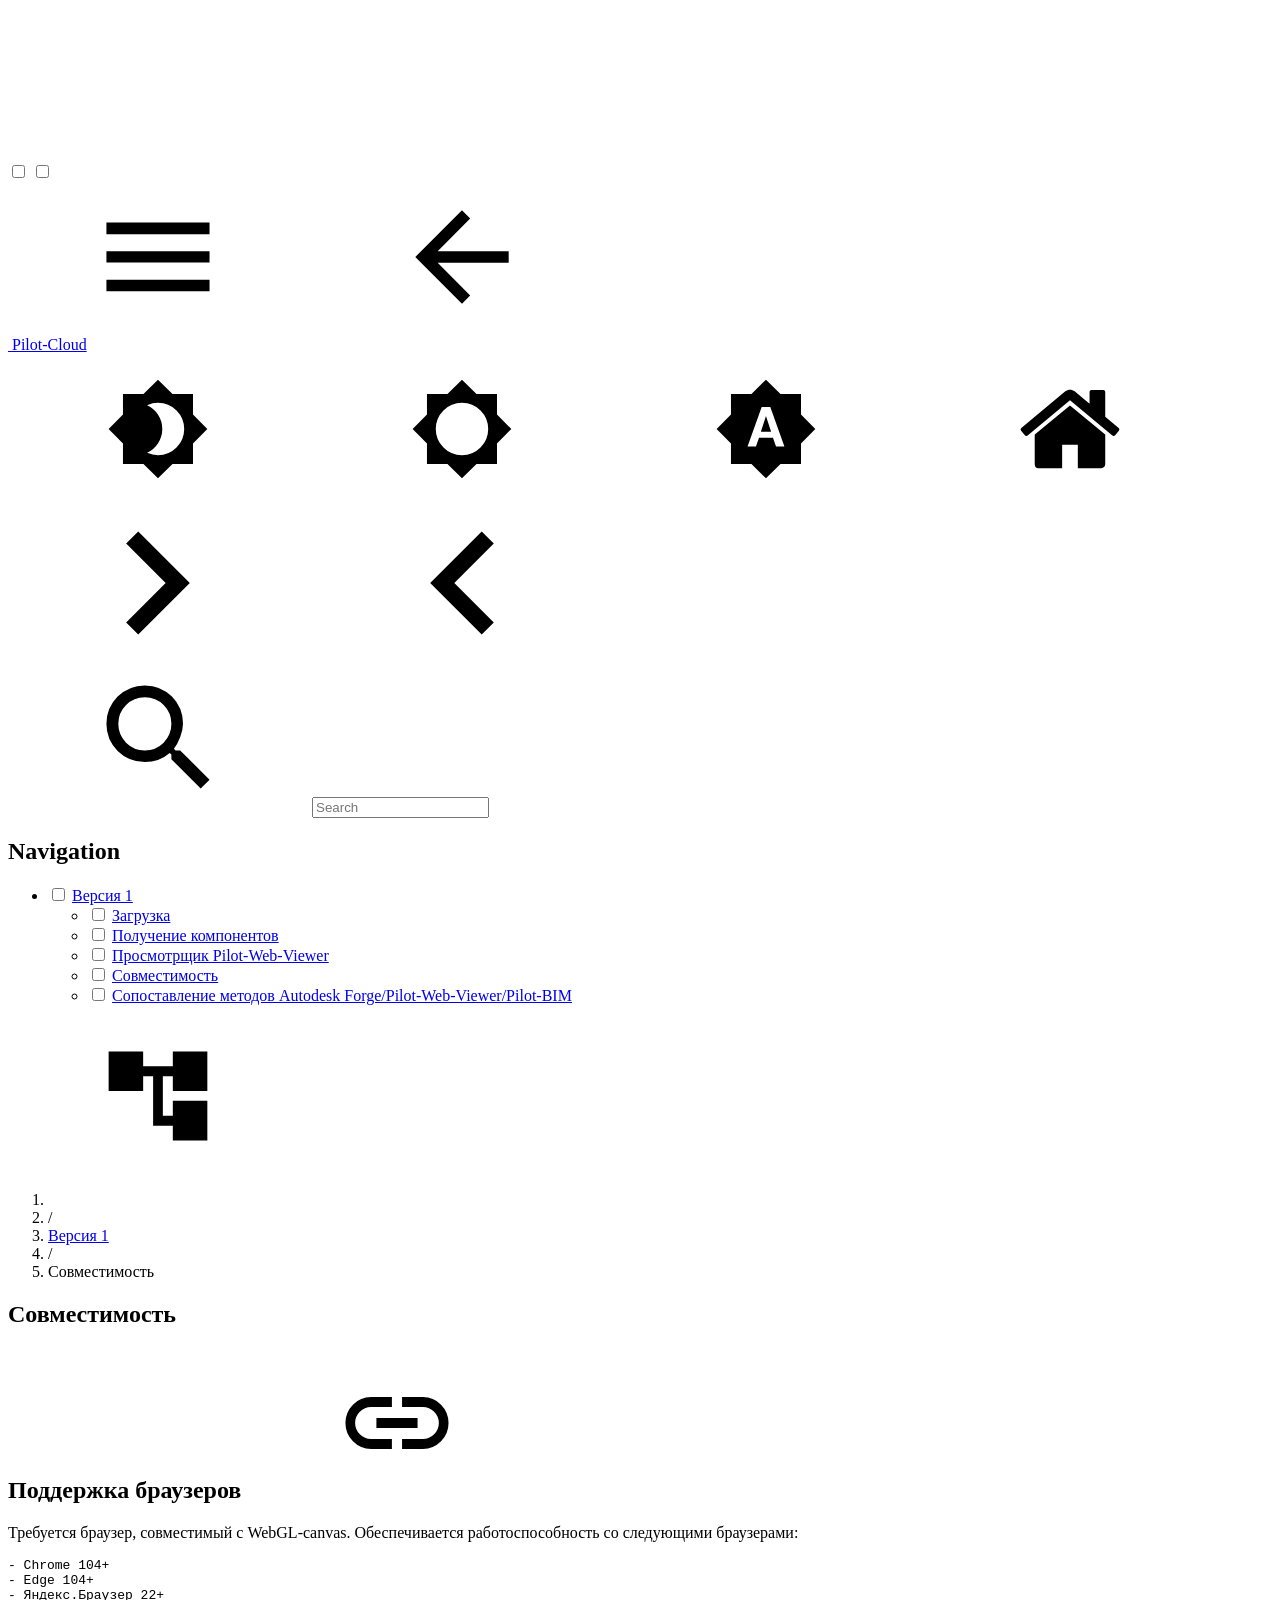
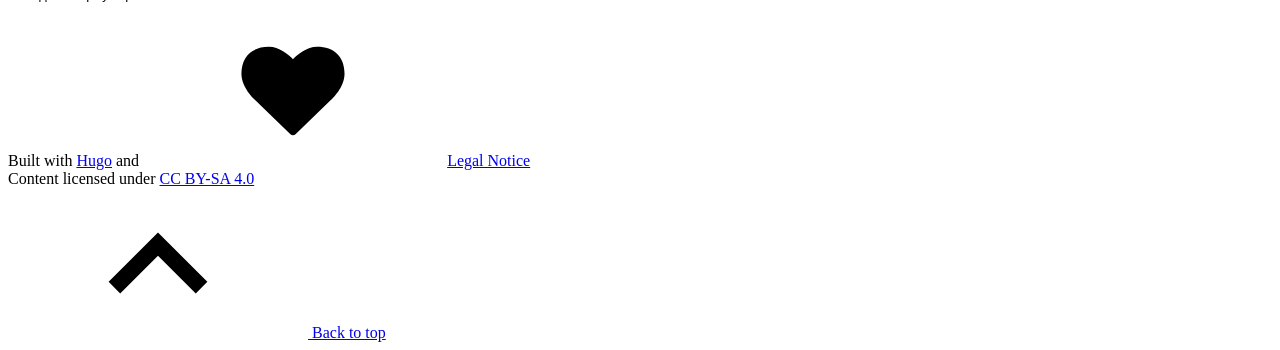
==== commit ba125a98: "our help test" ====
--- a/public/documentation/sovmestimost/index.html
+++ b/public/documentation/sovmestimost/index.html
@@ -12,11 +12,10 @@
 <meta name="generator" content="Hugo 0.101.0" />
 
 
-  <meta name="description" content=" Поддержка браузеров Для просмотра требуется браузер, совместимый с WebGL-canvas:
-- Chrome 50&#43;-- Firefox 45&#43;-- Opera 37&#43;-- Edge 20&#43;+  <meta name="description" content=" Поддержка браузеров Требуется браузер, совместимый с WebGL-canvas. Обеспечивается работоспособность со следующими браузерами:
+- Chrome 104&#43;+- Edge 104&#43;+- Яндекс.Браузер 22&#43; " />
 
     <title>Совместимость | Pilot-Cloud</title>
@@ -43,11 +42,10 @@
     content="Совместимость"
   />
   <meta property="og:site_name" content="Pilot-Cloud" />
-  <meta property="og:description" content=" Поддержка браузеров Для просмотра требуется браузер, совместимый с WebGL-canvas:
-- Chrome 50&#43;-- Firefox 45&#43;-- Opera 37&#43;-- Edge 20&#43;" />
+  <meta property="og:description" content=" Поддержка браузеров Требуется браузер, совместимый с WebGL-canvas. Обеспечивается работоспособность со следующими браузерами:
+- Chrome 104&#43;+- Edge 104&#43;+- Яндекс.Браузер 22&#43;" />
 <meta property="og:type" content="article" />
 <meta property="og:url" content="https://pilotcloud.ascon.net/documentation/sovmestimost/" />
 
@@ -64,11 +62,10 @@
 
   <meta name="twitter:card" content="summary" />
 <meta name="twitter:title" content="Совместимость" />
-  <meta name="twitter:description" content=" Поддержка браузеров Для просмотра требуется браузер, совместимый с WebGL-canvas:
-- Chrome 50&#43;-- Firefox 45&#43;-- Opera 37&#43;-- Edge 20&#43;" />
+  <meta name="twitter:description" content=" Поддержка браузеров Требуется браузер, совместимый с WebGL-canvas. Обеспечивается работоспособность со следующими браузерами:
+- Chrome 104&#43;+- Edge 104&#43;+- Яндекс.Браузер 22&#43;" />
 
 
   <script type="application/ld+json">
@@ -79,7 +76,7 @@
       "name": "Совместимость",
       "url" : "https://pilotcloud.ascon.net/documentation/sovmestimost/",
       "headline": "Совместимость",
-      "description": " Поддержка браузеров Для просмотра требуется браузер, совместимый с WebGL-canvas:\n- Chrome 50\u002b\r- Firefox 45\u002b\r- Opera 37\u002b\r- Edge 20\u002b",
+      "description": " Поддержка браузеров Требуется браузер, совместимый с WebGL-canvas. Обеспечивается работоспособность со следующими браузерами:\n- Chrome 104\u002b\r- Edge 104\u002b\r- Яндекс.Браузер 22\u002b",
       "wordCount" : "21",
       "license": "CC BY-SA 4.0",
       "inLanguage": "en",
@@ -639,11 +636,10 @@
         </a>
     </h2>
 </div>
-<p>Для просмотра требуется браузер, совместимый с WebGL-canvas:</p>
-<pre><code>- Chrome 50+
-- Firefox 45+
--  Opera 37+
--  Edge 20+
+<p>Требуется браузер, совместимый с WebGL-canvas. Обеспечивается работоспособность со следующими браузерами:</p>
+<pre><code>- Chrome 104+
+- Edge 104+
+- Яндекс.Браузер 22+
 </code></pre>
 
   </article>
